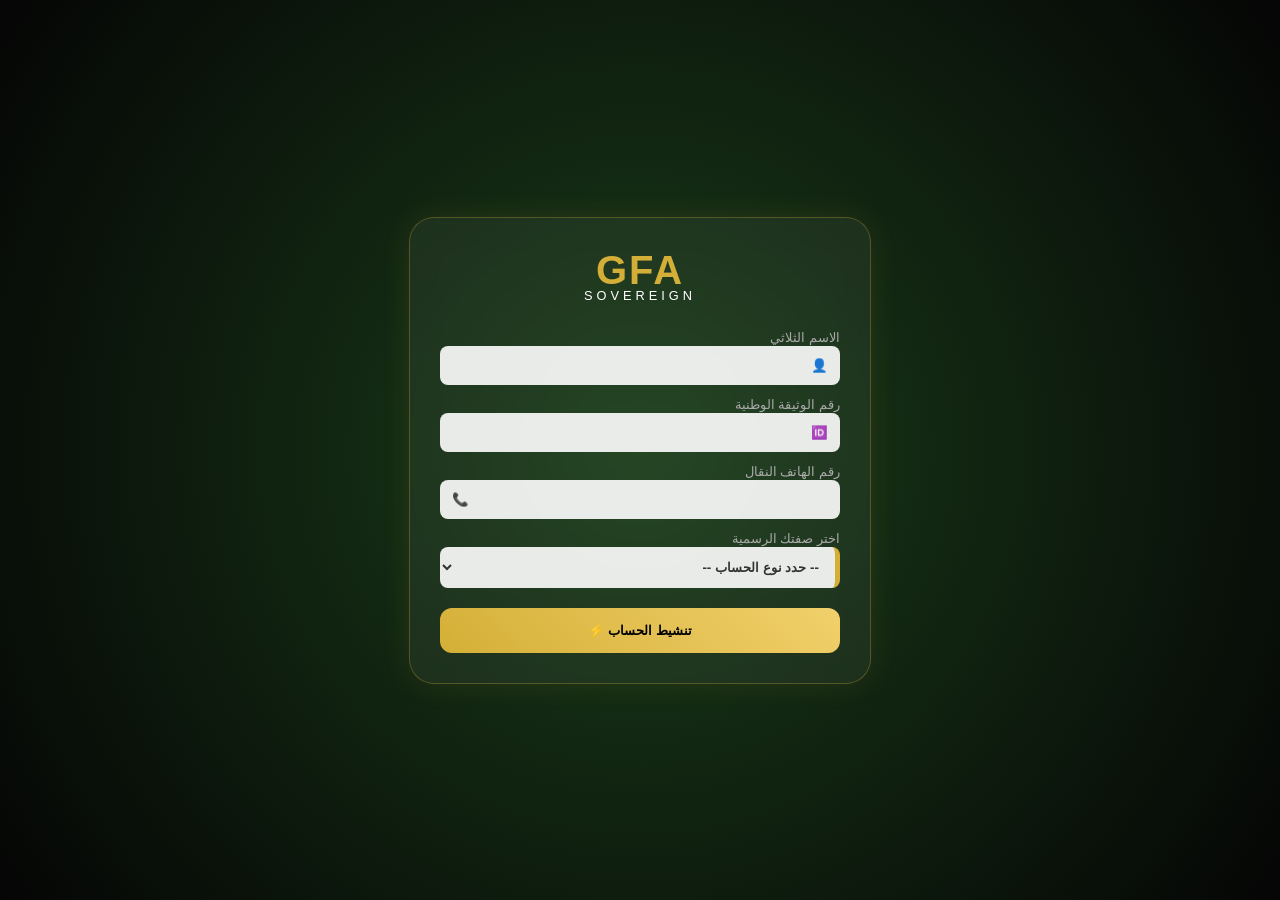
==== index.html @ 363ade72 "Revise title and enhance gate screen styles Updated title and improved styles for the gate screen an" ====
<!DOCTYPE html>
<html lang="ar" dir="rtl">
<head>
    <meta charset="UTF-8">
    <meta name="viewport" content="width=device-width, initial-scale=1.0">
    <title>GFA Sovereign - التدشين العالمي 🛡️</title>
    <style>
        :root { --gold: #d4af37; --pitch-green: #2ecc71; --dark: #0a0a0a; }
        body { background: var(--dark); color: white; font-family: 'Segoe UI', sans-serif; margin: 0; display: flex; height: 100vh; overflow: hidden; }
        
        /* 📱 شاشة بوابة السيادة الفخمة */
        #gate-screen { 
            position: fixed; inset: 0; 
            background: url('https://www.transparenttextures.com/patterns/carbon-fibre.png'), radial-gradient(circle, #1a3c1a 0%, #050505 100%);
            z-index: 1000; display: flex; align-items: center; justify-content: center; 
        }
        .gate-box { 
            background: rgba(255, 255, 255, 0.05); backdrop-filter: blur(15px); 
            border: 1px solid rgba(212, 175, 55, 0.3); width: 90%; max-width: 400px; 
            padding: 30px; border-radius: 25px; text-align: center;
            box-shadow: 0 0 30px rgba(212,175,55,0.1);
        }
        
        .pro-input {
            width: 100%; background: rgba(255,255,255,0.9); border: none;
            padding: 12px; border-radius: 8px; box-sizing: border-box;
            color: #333; font-weight: bold; margin-bottom: 10px;
        }

        .btn-gold-pro {
            width: 100%; background: linear-gradient(45deg, #d4af37, #f2d06b);
            color: #000; border: none; padding: 15px; margin-top: 10px;
            border-radius: 12px; font-weight: bold; cursor: pointer; transition: 0.3s;
        }
        .btn-gold-pro:hover { transform: translateY(-2px); box-shadow: 0 6px 20px rgba(212, 175, 55, 0.6); }

        /* الشاشة الرئيسية (تظهر بعد التسجيل) */
        #main-app { display: none; width: 100%; height: 100%; align-items: center; justify-content: center; }
    </style>
</head>
<body>

<div id="gate-screen">
    <div class="gate-box">
        <div style="text-align: center; margin-bottom: 25px;">
            <h1 style="color: #d4af37; font-size: 2.5em; margin: 0; letter-spacing: 2px;">GFA</h1>
            <p style="color: #fff; letter-spacing: 4px; font-size: 0.8em; margin-top: -5px;">SOVEREIGN</p>
        </div>

        <div class="input-group" style="text-align: right;">
            <label style="color: #aaa; font-size: 0.8em;">الاسم الثلاثي</label>
            <input type="text" id="full-name" class="pro-input" placeholder="👤">
            
            <label style="color: #aaa; font-size: 0.8em;">رقم الوثيقة الوطنية</label>
            <input type="text" id="national-id" class="pro-input" placeholder="🆔">
            
            <label style="color: #aaa; font-size: 0.8em;">رقم الهاتف النقال</label>
            <input type="tel" id="user-phone" class="pro-input" placeholder="📞">

            <label style="color: #aaa; font-size: 0.8em;">اختر صفتك الرسمية</label>
            <select id="user-role" class="pro-input" style="border-right: 5px solid #d4af37;">
                <option value="">-- حدد نوع الحساب --</option>
                <option value="league_admin">مشرف الدوري</option>
                <option value="team_coach">مدرب الفريق</option>
                <option value="football_player">لاعب كرة القدم</option>
            </select>
        </div>

        <button class="btn-gold-pro" onclick="requestActivation()">تنشيط الحساب ⚡</button>
    </div>
</div>

<div id="main-app">
    <h2 style="color: var(--gold);">تم تفعيل النظام بنجاح يا قائد.. الميدان تحت سيطرتك!</h2>
</div>

<script>
    // 📡 محرك السحابة العالمي
    const firebaseURL = "https://gfa-sovereign-default-rtdb.firebaseio.com/registrations.json";

    async function requestActivation() {
        // جلب البيانات
        const name = document.getElementById('full-name').value;
        const id = document.getElementById('national-id').value;
        const phone = document.getElementById('user-phone').value;
        const role = document.getElementById('user-role').value;

        // فحص الأمان
        if(!name || !phone || !role) {
            alert("⚠️ يا قائد، املأ البيانات الأساسية أولاً!");
            return;
        }

        const playerData = {
            fullName: name,
            nationalID: id,
            mobile: phone,
            role: role,
            timestamp: new Date().toLocaleString()
        };

        try {
            // إرسال للسحابة
            const response = await fetch(firebaseURL, {
                method: 'POST',
                body: JSON.stringify(playerData)
            });

            if(response.ok) {
                alert("🚀 تم استلام بياناتك بنجاح! جاري تنشيط رتبتك...");
                document.getElementById('gate-screen').style.display = 'none';
                document.getElementById('main-app').style.display = 'flex';
            } else {
                alert("❌ خطأ في السيرفر العالمي");
            }
        } catch (error) {
            alert("⚠️ فشل الاتصال.. تأكد من الإنترنت!");
        }
    }
</script>

</body>
</html>
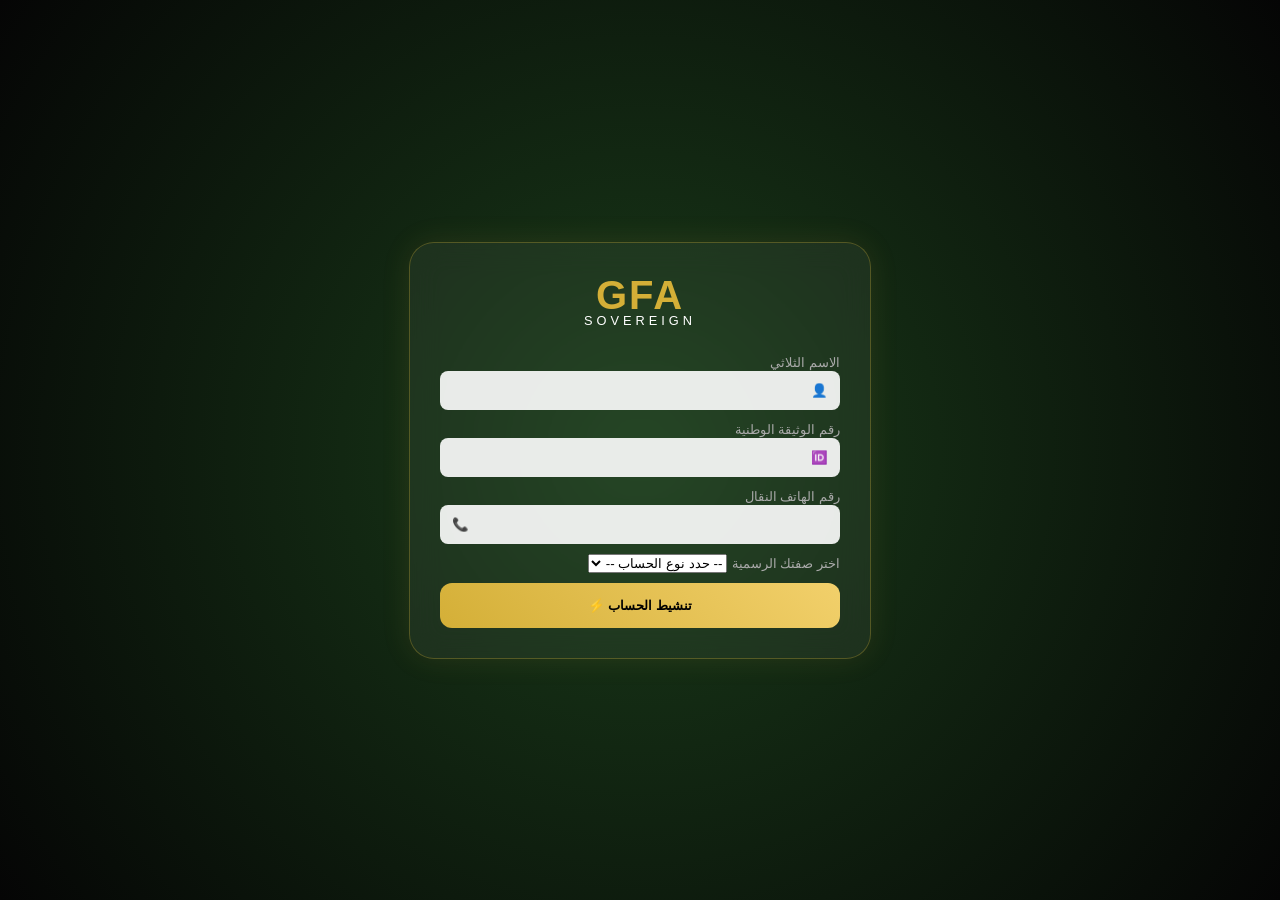
==== commit 93988104: "Replace user-role select with user-position select" ====
--- a/index.html
+++ b/index.html
@@ -58,12 +58,13 @@
             <input type="tel" id="user-phone" class="pro-input" placeholder="📞">
 
             <label style="color: #aaa; font-size: 0.8em;">اختر صفتك الرسمية</label>
-            <select id="user-role" class="pro-input" style="border-right: 5px solid #d4af37;">
-                <option value="">-- حدد نوع الحساب --</option>
-                <option value="league_admin">مشرف الدوري</option>
-                <option value="team_coach">مدرب الفريق</option>
-                <option value="football_player">لاعب كرة القدم</option>
-            </select>
+          <select id="user-position" class="gfa-input">
+    <option value="">-- حدد نوع الحساب --</option>
+    <option value="REF">حكم ساحة / مساعد</option>
+    <option value="ADMIN">لجنة تحكيم / مراقب</option>
+    <option value="COACH">مدرب فريق</option>
+    <option value="PLAYER">لاعب كرة قدم</option>
+</select>
         </div>
 
         <button class="btn-gold-pro" onclick="requestActivation()">تنشيط الحساب ⚡</button>
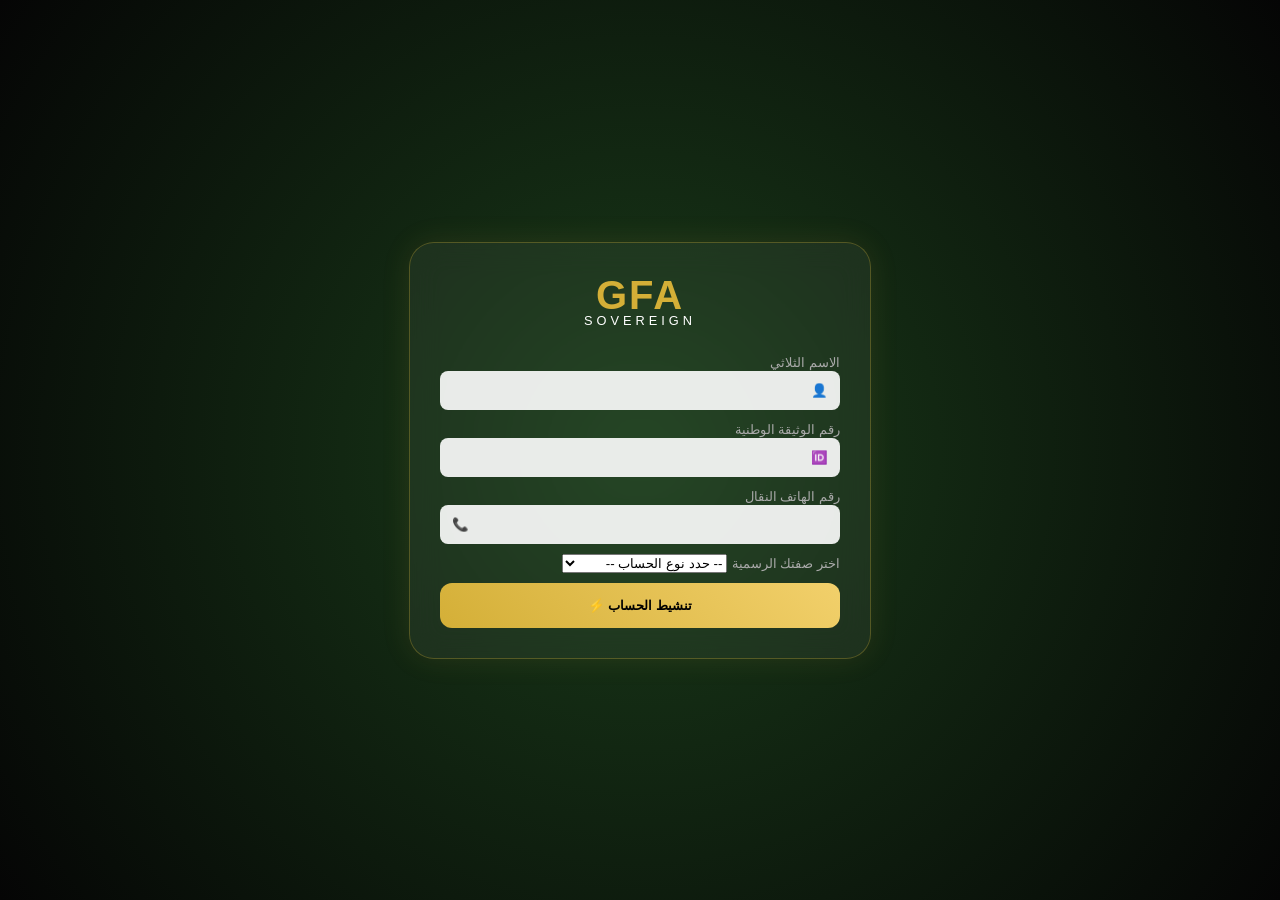
==== commit 9cfe9429: "Update user position options in index.html" ====
--- a/index.html
+++ b/index.html
@@ -58,11 +58,10 @@
             <input type="tel" id="user-phone" class="pro-input" placeholder="📞">
 
             <label style="color: #aaa; font-size: 0.8em;">اختر صفتك الرسمية</label>
-          <select id="user-position" class="gfa-input">
+         <select id="user-position" class="gfa-input">
     <option value="">-- حدد نوع الحساب --</option>
-    <option value="REF">حكم ساحة / مساعد</option>
-    <option value="ADMIN">لجنة تحكيم / مراقب</option>
-    <option value="COACH">مدرب فريق</option>
+    <option value="ADMIN">مشرف الدوري (المسؤول)</option> <option value="REF">لجنة التحكيم / حكم</option>
+    <option value="COACH">مدرب الفريق</option>
     <option value="PLAYER">لاعب كرة قدم</option>
 </select>
         </div>
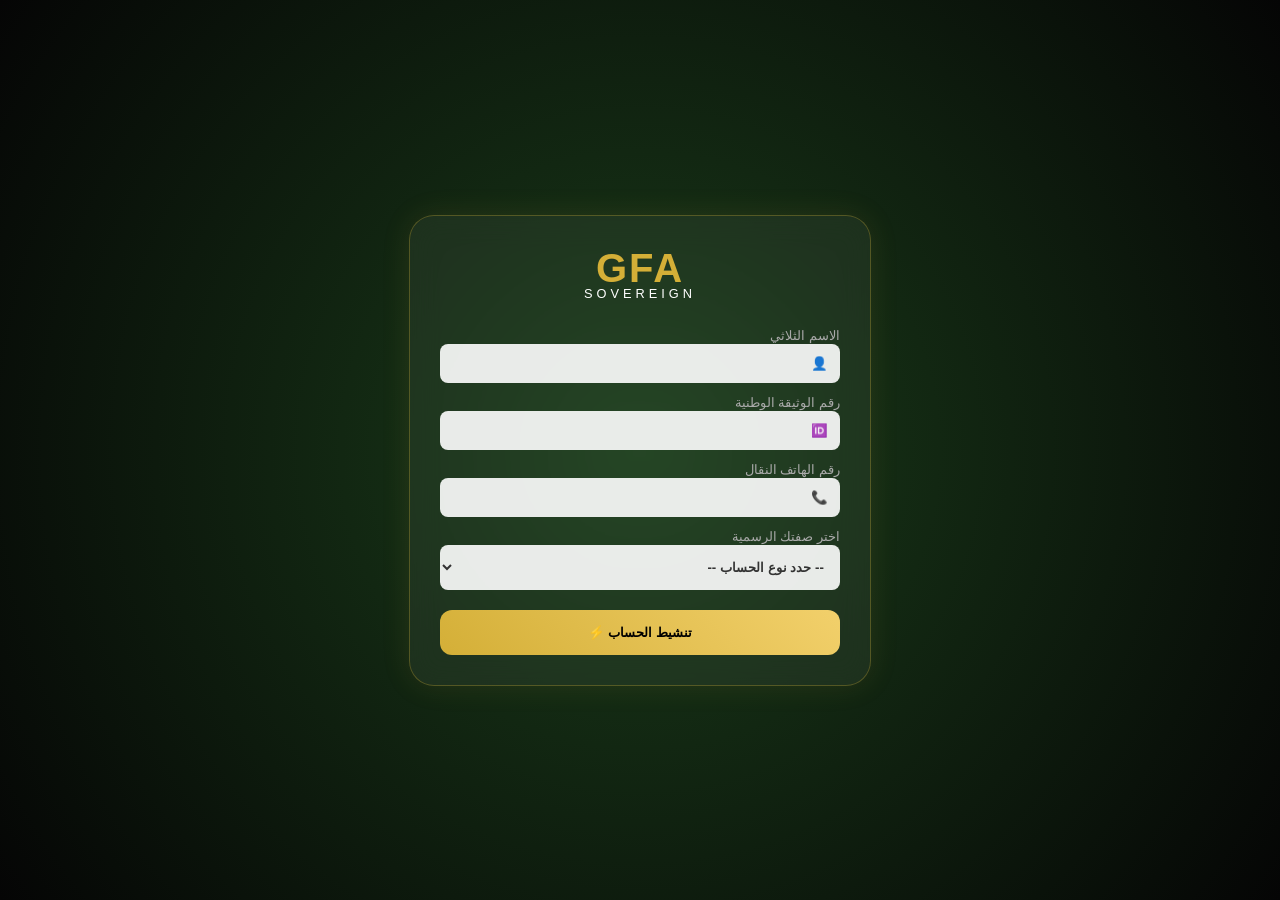
==== commit 2d2938f4: "Update HTML structure and styles for user interface" ====
--- a/index.html
+++ b/index.html
@@ -8,7 +8,6 @@
         :root { --gold: #d4af37; --pitch-green: #2ecc71; --dark: #0a0a0a; }
         body { background: var(--dark); color: white; font-family: 'Segoe UI', sans-serif; margin: 0; display: flex; height: 100vh; overflow: hidden; }
         
-        /* 📱 شاشة بوابة السيادة الفخمة */
         #gate-screen { 
             position: fixed; inset: 0; 
             background: url('https://www.transparenttextures.com/patterns/carbon-fibre.png'), radial-gradient(circle, #1a3c1a 0%, #050505 100%);
@@ -24,7 +23,7 @@
         .pro-input {
             width: 100%; background: rgba(255,255,255,0.9); border: none;
             padding: 12px; border-radius: 8px; box-sizing: border-box;
-            color: #333; font-weight: bold; margin-bottom: 10px;
+            color: #333; font-weight: bold; margin-bottom: 10px; text-align: right;
         }
 
         .btn-gold-pro {
@@ -34,8 +33,7 @@
         }
         .btn-gold-pro:hover { transform: translateY(-2px); box-shadow: 0 6px 20px rgba(212, 175, 55, 0.6); }
 
-        /* الشاشة الرئيسية (تظهر بعد التسجيل) */
-        #main-app { display: none; width: 100%; height: 100%; align-items: center; justify-content: center; }
+        #main-app { display: none; width: 100%; height: 100%; align-items: center; justify-content: center; text-align: center; }
     </style>
 </head>
 <body>
@@ -58,12 +56,13 @@
             <input type="tel" id="user-phone" class="pro-input" placeholder="📞">
 
             <label style="color: #aaa; font-size: 0.8em;">اختر صفتك الرسمية</label>
-         <select id="user-position" class="gfa-input">
-    <option value="">-- حدد نوع الحساب --</option>
-    <option value="ADMIN">مشرف الدوري (المسؤول)</option> <option value="REF">لجنة التحكيم / حكم</option>
-    <option value="COACH">مدرب الفريق</option>
-    <option value="PLAYER">لاعب كرة قدم</option>
-</select>
+            <select id="user-position" class="pro-input" style="height: 45px;">
+                <option value="">-- حدد نوع الحساب --</option>
+                <option value="ADMIN">مشرف الدوري (المسؤول)</option> 
+                <option value="REF">لجنة التحكيم / حكم</option>
+                <option value="COACH">مدرب الفريق</option>
+                <option value="PLAYER">لاعب كرة قدم</option>
+            </select>
         </div>
 
         <button class="btn-gold-pro" onclick="requestActivation()">تنشيط الحساب ⚡</button>
@@ -71,47 +70,48 @@
 </div>
 
 <div id="main-app">
-    <h2 style="color: var(--gold);">تم تفعيل النظام بنجاح يا قائد.. الميدان تحت سيطرتك!</h2>
+    <h2 style="color: var(--gold); font-size: 2em;">✅ تم تفعيل النظام بنجاح يا قائد!<br>الميدان تحت سيطرتك الآن.</h2>
 </div>
 
 <script>
-    // 📡 محرك السحابة العالمي
-    const firebaseURL = "https://gfa-sovereign-default-rtdb.firebaseio.com/registrations.json";
+    // 📡 الرابط الصحيح الخاص بك (procoach)
+    const firebaseURL = "https://procoach-40d9f-default-rtdb.firebaseio.com/registrations.json";
 
     async function requestActivation() {
-        // جلب البيانات
+        console.log("بدء التنشيط...");
+
+        // جلب البيانات مع التأكد من مطابقة الـ IDs
         const name = document.getElementById('full-name').value;
-        const id = document.getElementById('national-id').value;
+        const nationalId = document.getElementById('national-id').value;
         const phone = document.getElementById('user-phone').value;
-        const role = document.getElementById('user-role').value;
+        const position = document.getElementById('user-position').value;
 
         // فحص الأمان
-        if(!name || !phone || !role) {
-            alert("⚠️ يا قائد، املأ البيانات الأساسية أولاً!");
+        if(!name || !phone || !position) {
+            alert("⚠️ يا قائد، املأ البيانات الأساسية (الاسم، الهاتف، الصفة) أولاً!");
             return;
         }
 
         const playerData = {
             fullName: name,
-            nationalID: id,
+            nationalID: nationalId,
             mobile: phone,
-            role: role,
+            role: position,
             timestamp: new Date().toLocaleString()
         };
 
         try {
-            // إرسال للسحابة
             const response = await fetch(firebaseURL, {
                 method: 'POST',
                 body: JSON.stringify(playerData)
             });
 
             if(response.ok) {
-                alert("🚀 تم استلام بياناتك بنجاح! جاري تنشيط رتبتك...");
+                alert("🚀 تم استلام بياناتك بنجاح! الميدان بانتظارك.");
                 document.getElementById('gate-screen').style.display = 'none';
                 document.getElementById('main-app').style.display = 'flex';
             } else {
-                alert("❌ خطأ في السيرفر العالمي");
+                alert("❌ خطأ في السيرفر (تأكد من Rules في Firebase أنها true)");
             }
         } catch (error) {
             alert("⚠️ فشل الاتصال.. تأكد من الإنترنت!");
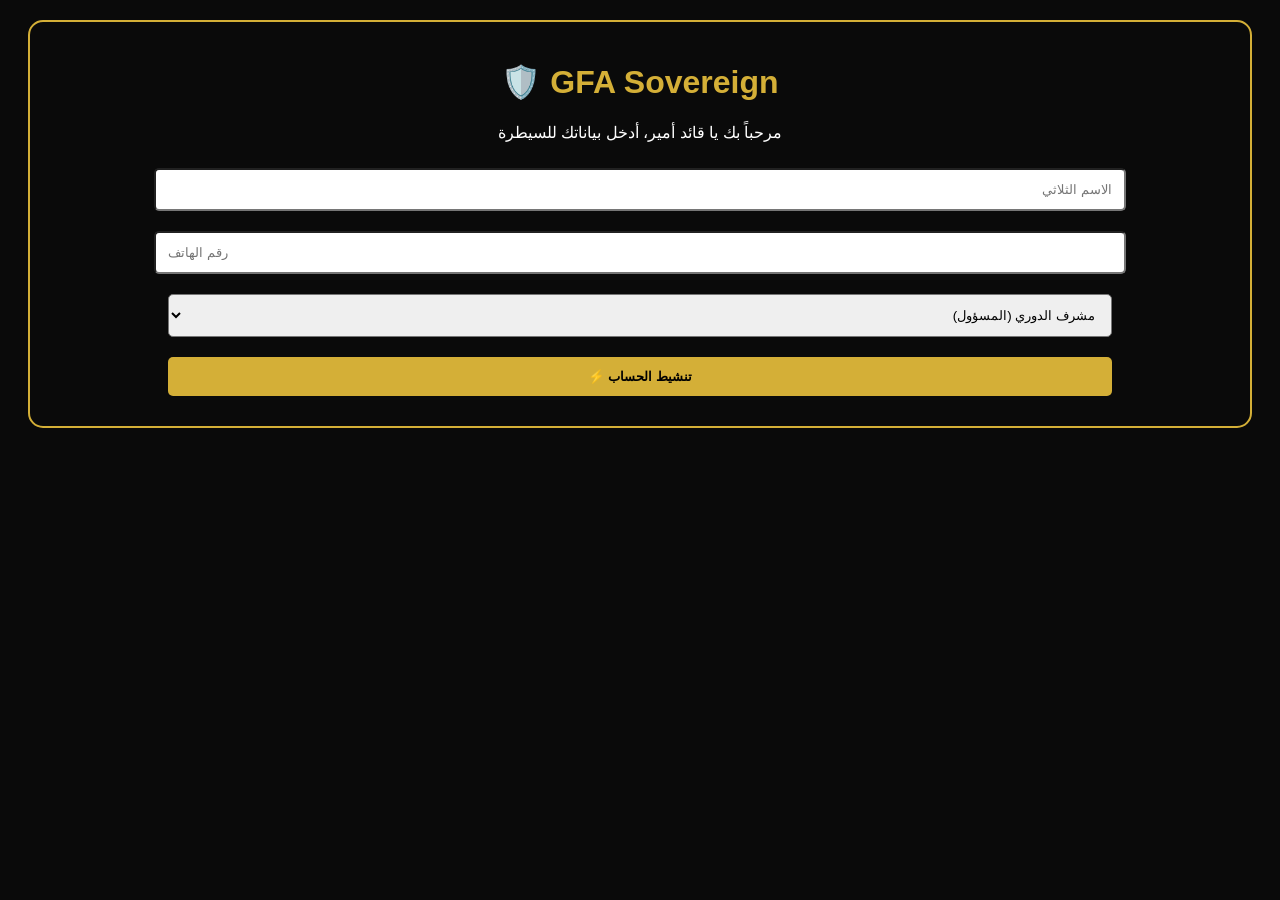
==== commit 37dc5005: "Update title and restructure HTML layout" ====
--- a/index.html
+++ b/index.html
@@ -3,121 +3,99 @@
 <head>
     <meta charset="UTF-8">
     <meta name="viewport" content="width=device-width, initial-scale=1.0">
-    <title>GFA Sovereign - التدشين العالمي 🛡️</title>
+    <title>GFA Pro Coach - لوحة القائد أمير</title>
     <style>
-        :root { --gold: #d4af37; --pitch-green: #2ecc71; --dark: #0a0a0a; }
-        body { background: var(--dark); color: white; font-family: 'Segoe UI', sans-serif; margin: 0; display: flex; height: 100vh; overflow: hidden; }
-        
-        #gate-screen { 
-            position: fixed; inset: 0; 
-            background: url('https://www.transparenttextures.com/patterns/carbon-fibre.png'), radial-gradient(circle, #1a3c1a 0%, #050505 100%);
-            z-index: 1000; display: flex; align-items: center; justify-content: center; 
-        }
-        .gate-box { 
-            background: rgba(255, 255, 255, 0.05); backdrop-filter: blur(15px); 
-            border: 1px solid rgba(212, 175, 55, 0.3); width: 90%; max-width: 400px; 
-            padding: 30px; border-radius: 25px; text-align: center;
-            box-shadow: 0 0 30px rgba(212,175,55,0.1);
-        }
-        
-        .pro-input {
-            width: 100%; background: rgba(255,255,255,0.9); border: none;
-            padding: 12px; border-radius: 8px; box-sizing: border-box;
-            color: #333; font-weight: bold; margin-bottom: 10px; text-align: right;
-        }
-
-        .btn-gold-pro {
-            width: 100%; background: linear-gradient(45deg, #d4af37, #f2d06b);
-            color: #000; border: none; padding: 15px; margin-top: 10px;
-            border-radius: 12px; font-weight: bold; cursor: pointer; transition: 0.3s;
-        }
-        .btn-gold-pro:hover { transform: translateY(-2px); box-shadow: 0 6px 20px rgba(212, 175, 55, 0.6); }
-
-        #main-app { display: none; width: 100%; height: 100%; align-items: center; justify-content: center; text-align: center; }
+        :root { --gold: #d4af37; --black: #0a0a0a; }
+        body { background: var(--black); color: white; font-family: Arial, sans-serif; text-align: center; }
+        .card { border: 2px solid var(--gold); padding: 20px; margin: 20px; border-radius: 15px; }
+        input, select, button { padding: 12px; margin: 10px; width: 80%; border-radius: 5px; }
+        button { background: var(--gold); color: black; font-weight: bold; cursor: pointer; border: none; }
+        table { width: 100%; border-collapse: collapse; margin-top: 20px; }
+        th, td { border: 1px solid var(--gold); padding: 10px; }
+        .btn-delete { background: #ff4444; color: white; padding: 5px; width: auto; }
+        .hidden { display: none; }
     </style>
 </head>
 <body>
 
-<div id="gate-screen">
-    <div class="gate-box">
-        <div style="text-align: center; margin-bottom: 25px;">
-            <h1 style="color: #d4af37; font-size: 2.5em; margin: 0; letter-spacing: 2px;">GFA</h1>
-            <p style="color: #fff; letter-spacing: 4px; font-size: 0.8em; margin-top: -5px;">SOVEREIGN</p>
-        </div>
+    <div id="login-screen" class="card">
+        <h1 style="color: var(--gold);">GFA Sovereign 🛡️</h1>
+        <p>مرحباً بك يا قائد أمير، أدخل بياناتك للسيطرة</p>
+        <input type="text" id="fullName" placeholder="الاسم الثلاثي">
+        <input type="tel" id="mobile" placeholder="رقم الهاتف">
+        <select id="role">
+            <option value="ADMIN">مشرف الدوري (المسؤول)</option>
+            <option value="REFEREE">حكم المباراة</option>
+            <option value="PLAYER">لاعب</option>
+        </select>
+        <button onclick="activateAccount()">تنشيط الحساب ⚡</button>
+    </div>
 
-        <div class="input-group" style="text-align: right;">
-            <label style="color: #aaa; font-size: 0.8em;">الاسم الثلاثي</label>
-            <input type="text" id="full-name" class="pro-input" placeholder="👤">
+    <div id="admin-dashboard" class="card hidden">
+        <h2 style="color: var(--gold);">لوحة تحكم القائد أمير ⚔️</h2>
+        <p>قائمة المسجلين في النظام (Firebase)</p>
+        <table>
+            <thead>
+                <tr style="background: var(--gold); color: black;">
+                    <th>الاسم</th>
+                    <th>الرتبة</th>
+                    <th>الهاتف</th>
+                    <th>الإجراء</th>
+                </tr>
+            </thead>
+            <tbody id="admin-table-body"></tbody>
+        </table>
+        <button onclick="location.reload()">تحديث القائمة 🔄</button>
+    </div>
+
+    <script>
+        const firebaseURL = "https://procoach-40d9f-default-rtdb.firebaseio.com/registrations.json";
+
+        async function activateAccount() {
+            const name = document.getElementById('fullName').value;
+            const phone = document.getElementById('mobile').value;
+            const role = document.getElementById('role').value;
+
+            if(!name || !phone) { alert("أدخل بياناتك يا قائد!"); return; }
+
+            const userData = { fullName: name, mobile: phone, role: role, time: new Date() };
+
+            await fetch(firebaseURL, { method: 'POST', body: JSON.stringify(userData) });
             
-            <label style="color: #aaa; font-size: 0.8em;">رقم الوثيقة الوطنية</label>
-            <input type="text" id="national-id" class="pro-input" placeholder="🆔">
-            
-            <label style="color: #aaa; font-size: 0.8em;">رقم الهاتف النقال</label>
-            <input type="tel" id="user-phone" class="pro-input" placeholder="📞">
-
-            <label style="color: #aaa; font-size: 0.8em;">اختر صفتك الرسمية</label>
-            <select id="user-position" class="pro-input" style="height: 45px;">
-                <option value="">-- حدد نوع الحساب --</option>
-                <option value="ADMIN">مشرف الدوري (المسؤول)</option> 
-                <option value="REF">لجنة التحكيم / حكم</option>
-                <option value="COACH">مدرب الفريق</option>
-                <option value="PLAYER">لاعب كرة قدم</option>
-            </select>
-        </div>
-
-        <button class="btn-gold-pro" onclick="requestActivation()">تنشيط الحساب ⚡</button>
-    </div>
-</div>
-
-<div id="main-app">
-    <h2 style="color: var(--gold); font-size: 2em;">✅ تم تفعيل النظام بنجاح يا قائد!<br>الميدان تحت سيطرتك الآن.</h2>
-</div>
-
-<script>
-    // 📡 الرابط الصحيح الخاص بك (procoach)
-    const firebaseURL = "https://procoach-40d9f-default-rtdb.firebaseio.com/registrations.json";
-
-    async function requestActivation() {
-        console.log("بدء التنشيط...");
-
-        // جلب البيانات مع التأكد من مطابقة الـ IDs
-        const name = document.getElementById('full-name').value;
-        const nationalId = document.getElementById('national-id').value;
-        const phone = document.getElementById('user-phone').value;
-        const position = document.getElementById('user-position').value;
-
-        // فحص الأمان
-        if(!name || !phone || !position) {
-            alert("⚠️ يا قائد، املأ البيانات الأساسية (الاسم، الهاتف، الصفة) أولاً!");
-            return;
+            if (role === "ADMIN") {
+                document.getElementById('login-screen').classList.add('hidden');
+                document.getElementById('admin-dashboard').classList.remove('hidden');
+                loadData();
+            } else {
+                alert("تم إرسال بياناتك بنجاح!");
+            }
         }
 
-        const playerData = {
-            fullName: name,
-            nationalID: nationalId,
-            mobile: phone,
-            role: position,
-            timestamp: new Date().toLocaleString()
-        };
+        async function loadData() {
+            const response = await fetch(firebaseURL);
+            const data = await response.json();
+            const tableBody = document.getElementById('admin-table-body');
+            tableBody.innerHTML = "";
 
-        try {
-            const response = await fetch(firebaseURL, {
-                method: 'POST',
-                body: JSON.stringify(playerData)
-            });
+            for (let id in data) {
+                const user = data[id];
+                tableBody.innerHTML += `
+                    <tr>
+                        <td>${user.fullName}</td>
+                        <td>${user.role}</td>
+                        <td>${user.mobile}</td>
+                        <td><button class="btn-delete" onclick="deleteUser('${id}')">حذف 🗑️</button></td>
+                    </tr>
+                `;
+            }
+        }
 
-            if(response.ok) {
-                alert("🚀 تم استلام بياناتك بنجاح! الميدان بانتظارك.");
-                document.getElementById('gate-screen').style.display = 'none';
-                document.getElementById('main-app').style.display = 'flex';
-            } else {
-                alert("❌ خطأ في السيرفر (تأكد من Rules في Firebase أنها true)");
+        async function deleteUser(id) {
+            if(confirm("هل تريد حذف هذا الشخص؟")) {
+                await fetch(`https://procoach-40d9f-default-rtdb.firebaseio.com/registrations/${id}.json`, { method: 'DELETE' });
+                loadData();
             }
-        } catch (error) {
-            alert("⚠️ فشل الاتصال.. تأكد من الإنترنت!");
         }
-    }
-</script>
-
+    </script>
 </body>
 </html>
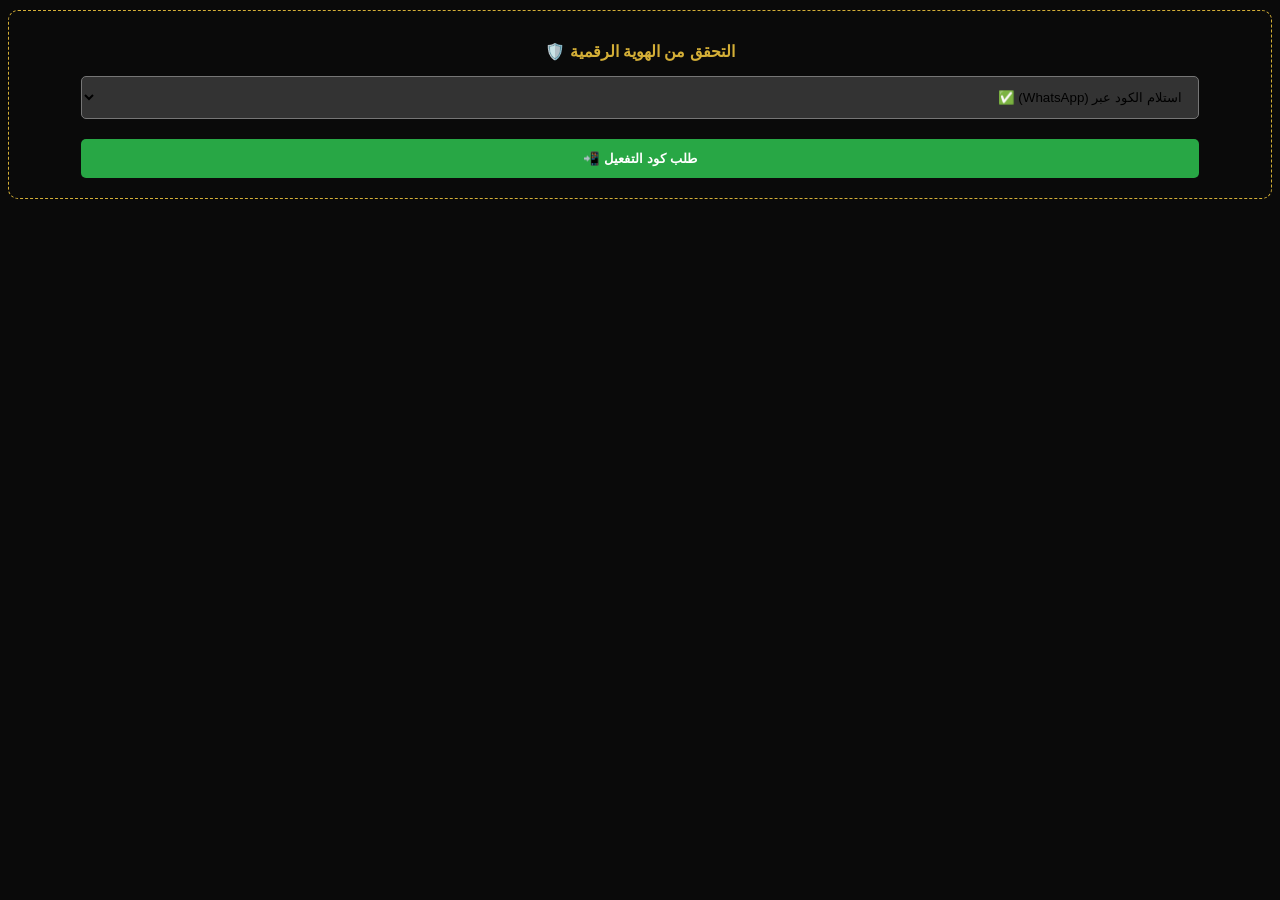
==== commit f8cfc51d: "Enhance login screen with verification section Added verification section for OTP and updated login " ====
--- a/index.html
+++ b/index.html
@@ -18,36 +18,21 @@
 </head>
 <body>
 
-    <div id="login-screen" class="card">
-        <h1 style="color: var(--gold);">GFA Sovereign 🛡️</h1>
-        <p>مرحباً بك يا قائد أمير، أدخل بياناتك للسيطرة</p>
-        <input type="text" id="fullName" placeholder="الاسم الثلاثي">
-        <input type="tel" id="mobile" placeholder="رقم الهاتف">
-        <select id="role">
-            <option value="ADMIN">مشرف الدوري (المسؤول)</option>
-            <option value="REFEREE">حكم المباراة</option>
-            <option value="PLAYER">لاعب</option>
-        </select>
-        <button onclick="activateAccount()">تنشيط الحساب ⚡</button>
+<div id="verification-section" style="border: 1px dashed var(--gold); padding: 10px; margin-top: 10px; border-radius: 10px;">
+    <h4 style="color: var(--gold); margin-bottom: 5px;">التحقق من الهوية الرقمية 🛡️</h4>
+    
+    <select id="verifyMethod" style="width: 90%; background: #333;">
+        <option value="WHATSAPP">استلام الكود عبر (WhatsApp) ✅</option>
+        <option value="SMS">استلام الكود عبر (رسالة نصية SMS) 📱</option>
+    </select>
+
+    <button id="sendCodeBtn" onclick="sendOTP()" style="width: 90%; background: #28a745; color: white;">طلب كود التفعيل 📲</button>
+
+    <div id="otp-input-area" class="hidden" style="margin-top: 10px;">
+        <input type="text" id="otpCode" placeholder="أدخل الكود المكون من 6 أرقام" style="text-align: center; letter-spacing: 5px;">
+        <button onclick="verifyAndAdd()" style="width: 90%; background: var(--gold); color: black;">تأكيد وإضافة للفريق ✅</button>
     </div>
-
-    <div id="admin-dashboard" class="card hidden">
-        <h2 style="color: var(--gold);">لوحة تحكم القائد أمير ⚔️</h2>
-        <p>قائمة المسجلين في النظام (Firebase)</p>
-        <table>
-            <thead>
-                <tr style="background: var(--gold); color: black;">
-                    <th>الاسم</th>
-                    <th>الرتبة</th>
-                    <th>الهاتف</th>
-                    <th>الإجراء</th>
-                </tr>
-            </thead>
-            <tbody id="admin-table-body"></tbody>
-        </table>
-        <button onclick="location.reload()">تحديث القائمة 🔄</button>
-    </div>
-
+</div>
     <script>
         const firebaseURL = "https://procoach-40d9f-default-rtdb.firebaseio.com/registrations.json";
 
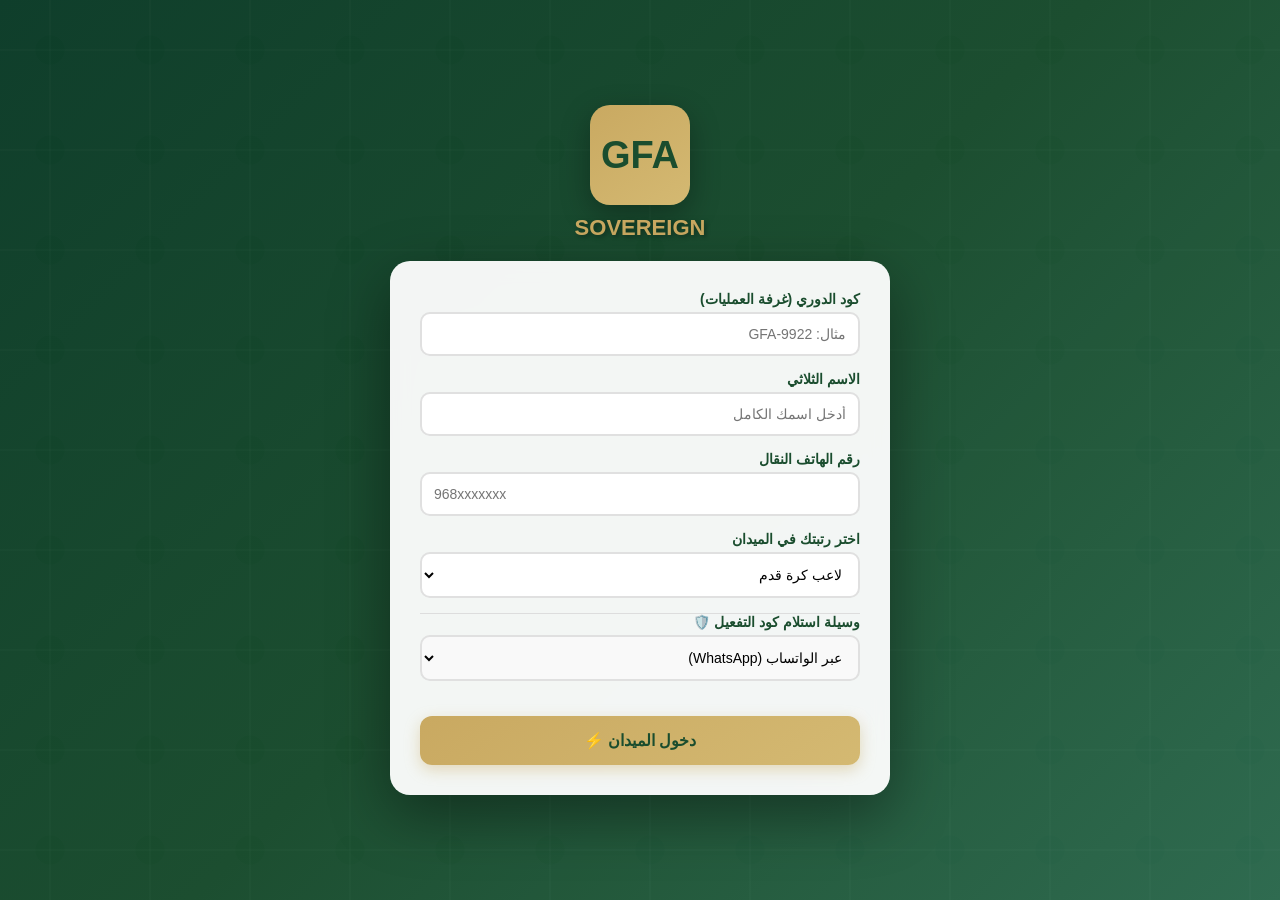
==== commit 3e78b6bf: "Update title and enhance layout in index.html" ====
--- a/index.html
+++ b/index.html
@@ -3,84 +3,134 @@
 <head>
     <meta charset="UTF-8">
     <meta name="viewport" content="width=device-width, initial-scale=1.0">
-    <title>GFA Pro Coach - لوحة القائد أمير</title>
+    <title>GFA SOVEREIGN - نظام الإدارة العالمي</title>
     <style>
-        :root { --gold: #d4af37; --black: #0a0a0a; }
-        body { background: var(--black); color: white; font-family: Arial, sans-serif; text-align: center; }
-        .card { border: 2px solid var(--gold); padding: 20px; margin: 20px; border-radius: 15px; }
-        input, select, button { padding: 12px; margin: 10px; width: 80%; border-radius: 5px; }
-        button { background: var(--gold); color: black; font-weight: bold; cursor: pointer; border: none; }
-        table { width: 100%; border-collapse: collapse; margin-top: 20px; }
-        th, td { border: 1px solid var(--gold); padding: 10px; }
-        .btn-delete { background: #ff4444; color: white; padding: 5px; width: auto; }
+        /* [نفس الستايل الفخم الذي أرسلته يا أمير مع إضافات بسيطة للوحة التحكم] */
+        * { margin: 0; padding: 0; box-sizing: border-box; font-family: 'Segoe UI', Tahoma, Geneva, Verdana, sans-serif; }
+        body { min-height: 100vh; background: linear-gradient(135deg, #0d3d29 0%, #1a4d2e 50%, #2d6a4f 100%); display: flex; justify-content: center; align-items: center; padding: 20px; position: relative; overflow-x: hidden; }
+        body::before { content: ''; position: absolute; width: 100%; height: 100%; background-image: radial-gradient(circle at 50% 50%, transparent 20%, rgba(255,255,255,0.03) 21%), linear-gradient(90deg, transparent 49%, rgba(255,255,255,0.1) 50%, transparent 51%), linear-gradient(0deg, transparent 49%, rgba(255,255,255,0.1) 50%, transparent 51%); background-size: 100px 100px; opacity: 0.3; z-index: 0; }
+        .container { position: relative; z-index: 1; max-width: 500px; width: 100%; }
+        .logo-section { text-align: center; margin-bottom: 20px; }
+        .logo { width: 100px; height: 100px; margin: 0 auto 10px; background: linear-gradient(145deg, #c9a961, #d4b972); border-radius: 20px; display: flex; align-items: center; justify-content: center; box-shadow: 0 10px 30px rgba(0,0,0,0.3); }
+        .logo-text { font-size: 38px; font-weight: bold; color: #1a4d2e; }
+        .app-title { color: #c9a961; font-size: 22px; font-weight: 600; text-shadow: 2px 2px 4px rgba(0,0,0,0.3); }
+        .form-card { background: rgba(255, 255, 255, 0.95); border-radius: 20px; padding: 30px; box-shadow: 0 20px 60px rgba(0,0,0,0.4); backdrop-filter: blur(10px); }
+        .form-group { margin-bottom: 15px; }
+        .form-label { display: block; color: #1a4d2e; font-weight: 600; margin-bottom: 5px; font-size: 14px; }
+        .form-input, .form-select { width: 100%; padding: 12px; border: 2px solid #e0e0e0; border-radius: 10px; font-size: 14px; background: white; }
+        .submit-btn { width: 100%; padding: 15px; background: linear-gradient(145deg, #c9a961, #d4b972); color: #1a4d2e; border: none; border-radius: 12px; font-size: 16px; font-weight: bold; cursor: pointer; margin-top: 20px; box-shadow: 0 5px 15px rgba(201, 169, 97, 0.4); transition: 0.3s; }
         .hidden { display: none; }
+        table { width: 100%; border-collapse: collapse; margin-top: 20px; color: #1a4d2e; }
+        th, td { border: 1px solid #c9a961; padding: 8px; text-align: center; font-size: 13px; }
     </style>
 </head>
 <body>
 
-<div id="verification-section" style="border: 1px dashed var(--gold); padding: 10px; margin-top: 10px; border-radius: 10px;">
-    <h4 style="color: var(--gold); margin-bottom: 5px;">التحقق من الهوية الرقمية 🛡️</h4>
-    
-    <select id="verifyMethod" style="width: 90%; background: #333;">
-        <option value="WHATSAPP">استلام الكود عبر (WhatsApp) ✅</option>
-        <option value="SMS">استلام الكود عبر (رسالة نصية SMS) 📱</option>
-    </select>
+<div class="container">
+    <div class="logo-section">
+        <div class="logo"><div class="logo-text">GFA</div></div>
+        <h1 class="app-title">SOVEREIGN</h1>
+    </div>
 
-    <button id="sendCodeBtn" onclick="sendOTP()" style="width: 90%; background: #28a745; color: white;">طلب كود التفعيل 📲</button>
+    <div id="auth-screen" class="form-card">
+        <div class="form-group">
+            <label class="form-label">كود الدوري (غرفة العمليات)</label>
+            <input type="text" id="leagueCode" class="form-input" placeholder="مثال: GFA-9922" required>
+        </div>
+        <div class="form-group">
+            <label class="form-label">الاسم الثلاثي</label>
+            <input type="text" id="fullName" class="form-input" placeholder="أدخل اسمك الكامل">
+        </div>
+        <div class="form-group">
+            <label class="form-label">رقم الهاتف النقال</label>
+            <input type="tel" id="mobile" class="form-input" placeholder="968xxxxxxx">
+        </div>
+        <div class="form-group">
+            <label class="form-label">اختر رتبتك في الميدان</label>
+            <select id="role" class="form-select">
+                <option value="PLAYER">لاعب كرة قدم</option>
+                <option value="MANAGER">مدير فريق (صاحب الكتيبة)</option>
+                <option value="ADMIN">مشرف الدوري (المسؤول العام)</option>
+            </select>
+        </div>
 
-    <div id="otp-input-area" class="hidden" style="margin-top: 10px;">
-        <input type="text" id="otpCode" placeholder="أدخل الكود المكون من 6 أرقام" style="text-align: center; letter-spacing: 5px;">
-        <button onclick="verifyAndAdd()" style="width: 90%; background: var(--gold); color: black;">تأكيد وإضافة للفريق ✅</button>
+        <div id="verify-box" class="form-group" style="border-top: 1px solid #ddd; pt: 15px;">
+            <label class="form-label">وسيلة استلام كود التفعيل 🛡️</label>
+            <select id="verifyMethod" class="form-select" style="background: #f9f9f9;">
+                <option value="WHATSAPP">عبر الواتساب (WhatsApp)</option>
+                <option value="SMS">عبر الرسائل النصية (SMS)</option>
+            </select>
+        </div>
+
+        <button onclick="processEntry()" class="submit-btn">دخول الميدان ⚡</button>
+    </div>
+
+    <div id="dashboard" class="form-card hidden">
+        <h2 id="leagueTitle" style="color: #1a4d2e; text-align: center;"></h2>
+        <div id="admin-view" class="hidden">
+            <p style="text-align: center; font-size: 14px; color: #666;">كشف أعضاء الدوري المسجلين</p>
+            <table>
+                <thead>
+                    <tr style="background: #c9a961; color: white;">
+                        <th>الاسم</th>
+                        <th>الرتبة</th>
+                        <th>الهاتف</th>
+                    </tr>
+                </thead>
+                <tbody id="data-table"></tbody>
+            </table>
+        </div>
+        <button onclick="location.reload()" class="submit-btn" style="background: #1a4d2e; color: #c9a961;">خروج من الغرفة 🔙</button>
     </div>
 </div>
-    <script>
-        const firebaseURL = "https://procoach-40d9f-default-rtdb.firebaseio.com/registrations.json";
 
-        async function activateAccount() {
-            const name = document.getElementById('fullName').value;
-            const phone = document.getElementById('mobile').value;
-            const role = document.getElementById('role').value;
+<script>
+    const baseURL = "https://procoach-40d9f-default-rtdb.firebaseio.com/leagues/";
 
-            if(!name || !phone) { alert("أدخل بياناتك يا قائد!"); return; }
+    async function processEntry() {
+        const league = document.getElementById('leagueCode').value.toUpperCase();
+        const name = document.getElementById('fullName').value;
+        const phone = document.getElementById('mobile').value;
+        const role = document.getElementById('role').value;
+        const method = document.getElementById('verifyMethod').value;
 
-            const userData = { fullName: name, mobile: phone, role: role, time: new Date() };
+        if (!league || !name || !phone) {
+            alert("يا قائد، المعلومات ناقصة!");
+            return;
+        }
 
-            await fetch(firebaseURL, { method: 'POST', body: JSON.stringify(userData) });
+        // محاكاة إرسال الكود حسب الوسيلة المختارة
+        alert(`جاري إرسال كود التحقق إلى ${phone} عبر ${method}...`);
+        const otp = prompt("أدخل الكود المستلم لتأكيد هويتك:");
+
+        if (otp) { // في النسخة الحقيقية نتحقق من الكود
+            const userData = { fullName: name, mobile: phone, role: role, verified: true };
+            const url = `${baseURL}${league}/members.json`;
             
-            if (role === "ADMIN") {
-                document.getElementById('login-screen').classList.add('hidden');
-                document.getElementById('admin-dashboard').classList.remove('hidden');
-                loadData();
-            } else {
-                alert("تم إرسال بياناتك بنجاح!");
+            await fetch(url, { method: 'POST', body: JSON.stringify(userData) });
+            
+            alert("تم تفعيل هويتك بنجاح! الميدان تحت تصرفك.");
+            showDashboard(league, role);
+        }
+    }
+
+    async function showDashboard(league, role) {
+        document.getElementById('auth-screen').classList.add('hidden');
+        document.getElementById('dashboard').classList.remove('hidden');
+        document.getElementById('leagueTitle').innerText = "دوري: " + league;
+
+        if (role === "ADMIN" || role === "MANAGER") {
+            document.getElementById('admin-view').classList.remove('hidden');
+            const response = await fetch(`${baseURL}${league}/members.json`);
+            const data = await response.json();
+            const table = document.getElementById('data-table');
+            table.innerHTML = "";
+            for (let id in data) {
+                const user = data[id];
+                table.innerHTML += `<tr><td>${user.fullName}</td><td>${user.role}</td><td>${user.mobile}</td></tr>`;
             }
         }
-
-        async function loadData() {
-            const response = await fetch(firebaseURL);
-            const data = await response.json();
-            const tableBody = document.getElementById('admin-table-body');
-            tableBody.innerHTML = "";
-
-            for (let id in data) {
-                const user = data[id];
-                tableBody.innerHTML += `
-                    <tr>
-                        <td>${user.fullName}</td>
-                        <td>${user.role}</td>
-                        <td>${user.mobile}</td>
-                        <td><button class="btn-delete" onclick="deleteUser('${id}')">حذف 🗑️</button></td>
-                    </tr>
-                `;
-            }
-        }
-
-        async function deleteUser(id) {
-            if(confirm("هل تريد حذف هذا الشخص؟")) {
-                await fetch(`https://procoach-40d9f-default-rtdb.firebaseio.com/registrations/${id}.json`, { method: 'DELETE' });
-                loadData();
-            }
-        }
-    </script>
+    }
+</script>
 </body>
 </html>
